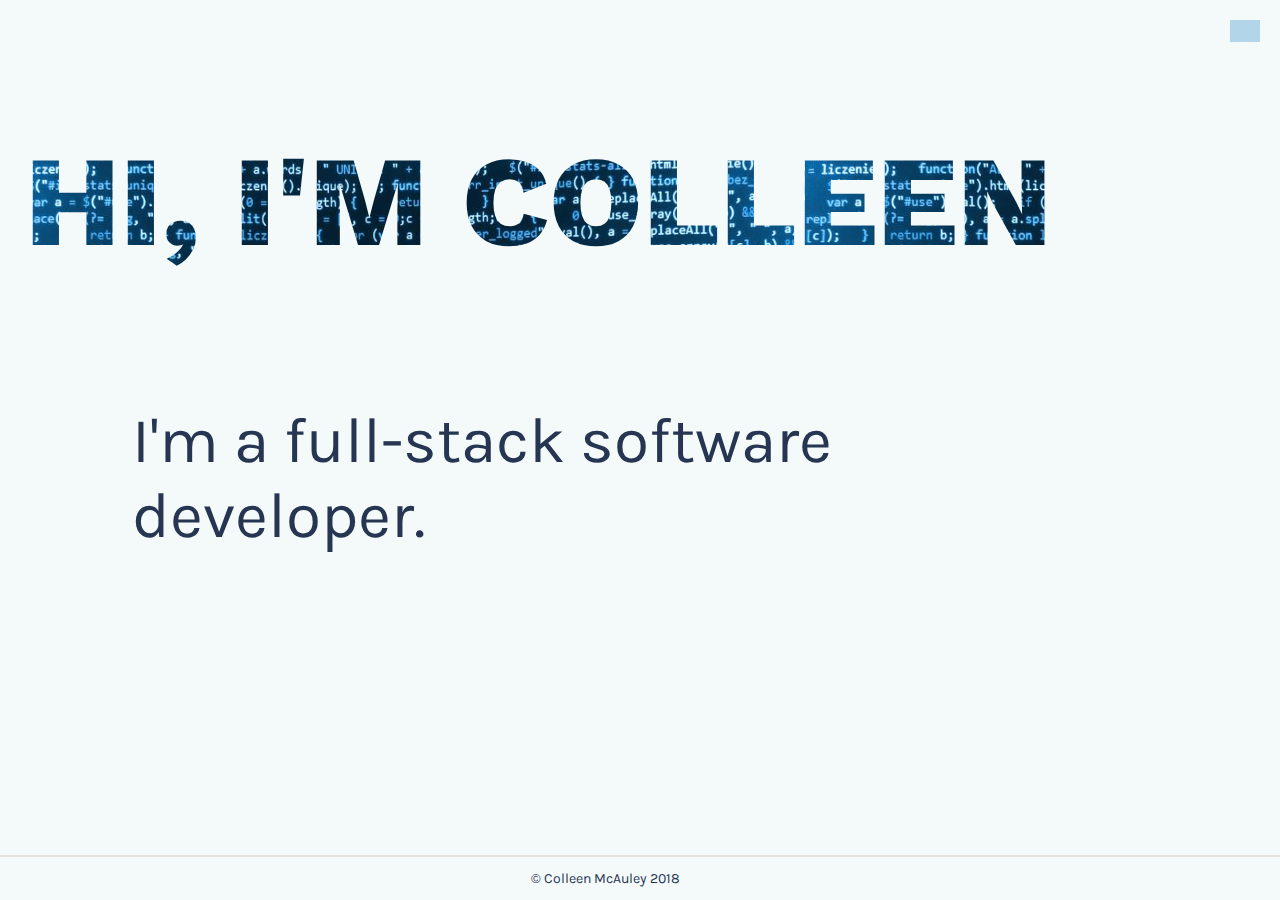
==== index.html @ 6dce252b "display h1 on homepage" ====
<!DOCTYPE html>
<html lang="en">
<head>
	<meta charset="UTF-8">
	<meta http-equiv="X-UA-Compatible" content="IE=Edge">
	<meta name='viewport' content='width=device-width, initial-scale=1.0' />
	<meta name="description" content="Learn more about Colleen, a full stack software developer with a portfolio of both frontend and backend technical projects. ">
	<meta name="author" content="Colleen McAuley">

	<!-- STYLESHEETS -->
	<link rel="stylesheet" type="text/css" href="css/style.css">
	<link href="https://fonts.googleapis.com/css?family=Domine|Karla|Roboto|Gravitas+One|Work+Sans: 400, 800" rel="stylesheet">
	<link rel="stylesheet" href="https://use.fontawesome.com/releases/v5.0.10/css/all.css" integrity="sha384-+d0P83n9kaQMCwj8F4RJB66tzIwOKmrdb46+porD/OvrJ+37WqIM7UoBtwHO6Nlg" crossorigin="anonymous">
	<link rel="stylesheet" href="https://cdnjs.cloudflare.com/ajax/libs/animate.css/3.5.2/animate.min.css">

	<!-- TITLE -->
	<title> Developer | McAuley </title>
</head>

	<!-- BODY -->
<body class="home"> 
	<div class="background-text">
	<header>
		<h1 id="name" class="animated bounce"> Hi, I'm Colleen</h1>
		<nav> 
			<i class="fas fa-bars" title="menu"></i> 
			<ul>
				<li><a href="index.html">Home</a></li>
				<li><a href="about.html">About</a></li>
				<li><a href="projects.html">Projects</a></li>
				<li><a href="contact.html">Contact</a></li>
			</ul>
		</nav>
		<div class="mini-intro"> 
			<p> I'm a full-stack software developer.</p>
		
	</header>
</div>


	<!-- FOOTER -->
	<footer>
		<p> &copy; Colleen McAuley 2018 
			<ul class="social">
				<li><a href="https://www.linkedin.com/in/mcauleycm/"> <i class="fab fa-linkedin"></i></a></li>
				<li><a href="https://twitter.com/cmichaelmcauley"><i class="fab fa-twitter"></i></a></li>
				<li><a href="https://github.com/golfoclock"><i class="fab fa-git-square"></i></a></li>
			</ul>
		</p>
	 </footer>
	
</body>
</html>
---- css/style.css ----
* {
	box-sizing: border-box;
}

html,
body {
 	height: 100%;
 	position: relative;
 	
}

.home {
	background: #f4f9f9;
	color: #253552;
}
 

.home h1 {
	background-image: url(../images/blue-code.jpg);
	-webkit-text-fill-color: transparent;
	-webkit-background-clip:text;
	background-size: 800px 600px;
	background-repeat: repeat;
	background-clip: text;
	color:transparent;
	font-family: 'Work Sans', sans-serif;
	font-weight: 800;
	font-size: 10vw;
	text-transform: uppercase;
	
}

h2 {
	font-family: 'Karla', sans-serif;
	text-transform: lowercase;
	font-weight: 300;
	letter-spacing: 2vw;
	margin: 0; 
}

h3 {
	font-family: 'Karla', sans-serif;
	text-transform: lowercase;
	font-weight: 300;
	letter-spacing: 4px;
	text-align: center;
	line-height: 1; 
	
}


a {
	color: #253552;
	text-decoration: none;
}

a:hover {
  text-decoration: underline;
  cursor: pointer;
}

a:active {
  color: black;
}

.home nav {
	background: #B2D5E9; 
}


header,
section {
	padding: 5px;
}

#responsive-header {
	display: none;
}


body {
	padding: 0;
    margin: 0;
  	width: 100%;
  	height: 100%;
}

.mini-intro {
	height: 40%;
	width: 75%;
	margin-top: 10%;
	margin-left: 10%;
	font-size: 5vw;
	font-family: 'Karla', sans-serif;
}

/* home PAGE
------------------------*/

nav {
	position: absolute;
	font-family:'Karla', sans-serif; 
	font-size: 18px;
}

.lowerCase {
	text-transform: lowercase;
}


.home li {
	display: block;
}

.home nav {
	text-align: right;
	font-size: 18px;
}	

.home nav ul {
	display: none;
	margin-top: 70%;
}

.home nav:hover ul {
	display: block;
}

.home a:hover {
	color: black;
	padding: 10px;
	background-color: white;
	


}
.fa-bars {
	padding: 15px;
}

.home a {
	padding: 15px;
	display: inline-block;
}

/* HEADER$ 
------------------------*/

header h1 {
	font-size: 30px;
	font-family: 'Karla', sans-serif;
	padding: 35px 0 0 20px;
	margin-bottom: 2px;
	text-transform: lowercase;

}
header h2 {
	font-size: 18px;
	font-family: 'Karla', sans-serif;
	padding-left: 20px;
}


section {
	padding-top: 5%;
}

nav {
	position: absolute;
	right: 20px;
	top:20px;
}

nav ul {
	list-style-type:none; 
	margin: 0;
	padding: 0;
}

nav ul li {
	display: inline-block; 
}

nav a {
	display: block; 
	padding: 5px 15px;
	text-transform: uppercase;
	color: #253552;
}




/* ABOUT PAGE
------------------------*/

.about {  
	background: rgb(218,234,234);
    background: -moz-linear-gradient(90deg, rgba(218,234,234,1) 0%, rgba(118,179,234,1) 100%);
    background: -webkit-linear-gradient(90deg, rgba(218,234,234,1) 0%, rgba(118,179,234,1) 100%);
    background: linear-gradient(90deg, rgba(218,234,234,1) 0%, rgba(118,179,234,1) 100%);
    filter: progid:DXImageTransform.Microsoft.gradient(startColorstr="#daeaea",endColorstr="#76b3ea",GradientType=1);
	font-family: 'Karla', sans-serif;
	font-size: 18px;
	color: #253552;
}


.about h3 {
	margin-bottom: 50px;
	font-size: 24px;
}

.information {
	font-family: 'Karla', sans-serif;
	float: left;
	padding-bottom: 10%;
	margin-top: 0;

}

.profile-img {
	height: 300px;
	width: 300px;
	margin-left: 150px;
	margin-right: 50px;
	margin-bottom: 20px;
	background: white;
    display: inline;
    float: left;
    padding: 10px 10px 25px;
    text-align: center;
    text-decoration: none;
    -webkit-box-shadow: 0 4px 6px rgba(0, 0, 0, .3);
    -moz-box-shadow: 0 4px 6px rgba(0,0,0,.3);
    box-shadow: 0 4px 6px rgba(0,0,0,.3);
    -webkit-transition: all .15s linear;
    -moz-transition: all .15s linear;
    transition: all .15s linear;
    z-index:0;
    position:relative;
}

.profile-img:hover {
  -webkit-transform: scaleX(-1);
  transform: scaleX(-1);
}

.interests {
	list-style-type: none;
	margin-left: 150px;
}


.information p {
	margin-right: 150px;
	padding: 0;
	margin-left: 150px;
	color: #253552;
}

.information a {
	text-decoration: underline;
	color: #0044CC;
}


/* PROJECTS PAGE
------------------------*/

.examples{
	background-color: #B2D5E9; 
	height: 100%;
}

.examples nav {
	font-family: 'Karla', sans-serif;
	text-transform: uppercase;
	font-size: 18px;
	color: #f4f9f9;
}

.examples h1{
	color: #f4f9f9;
}

.project-heading {
  text-align: center;
  font-size: 18px;
  color: #f4f9f9;
}

.introduction {
  text-align: center;
}


div.row {
	margin-left: 5em;
	margin-right: 5em;
}

.caption {
	height: 128px;
}



/* CONTACT PAGE
------------------------*/

.contact {
	background-color: #76b3ea;
	background-image: url("data:image/svg+xml,%3Csvg xmlns='http://www.w3.org/2000/svg' width='100%25' height='100%25' viewBox='0 0 2 1'%3E%3Cdefs%3E%3ClinearGradient id='a' gradientUnits='userSpaceOnUse' x1='0' x2='0' y1='0' y2='1'%3E%3Cstop offset='0' stop-color='%2376b3ea'/%3E%3Cstop offset='1' stop-color='%23253552'/%3E%3C/linearGradient%3E%3ClinearGradient id='b' gradientUnits='userSpaceOnUse' x1='0' y1='0' x2='0' y2='1'%3E%3Cstop offset='0' stop-color='%23daeaea' stop-opacity='0'/%3E%3Cstop offset='1' stop-color='%23daeaea' stop-opacity='1'/%3E%3C/linearGradient%3E%3ClinearGradient id='c' gradientUnits='userSpaceOnUse' x1='0' y1='0' x2='2' y2='2'%3E%3Cstop offset='0' stop-color='%23daeaea' stop-opacity='0'/%3E%3Cstop offset='1' stop-color='%23daeaea' stop-opacity='1'/%3E%3C/linearGradient%3E%3C/defs%3E%3Crect x='0' y='0' fill='url(%23a)' width='2' height='1'/%3E%3Cg fill-opacity='0.5'%3E%3Cpolygon fill='url(%23b)' points='0 1 0 0 2 0'/%3E%3Cpolygon fill='url(%23c)' points='2 1 2 0 0 0'/%3E%3C/g%3E%3C/svg%3E");
	background-attachment: fixed;
	background-size: cover;
	font-family: "Karla", sans-serif;
}

.contact header {
	color: #fff;
	
}

.contact nav a {
	color: #fff;
}

.contact-form {
	background:#f3f0ed;
	opacity: .9;
	height: 40%;                 
	width: 35%;
	margin: auto;
	margin-top: 10px;
	padding: 15px;
	display: block;
	border: white solid 10px;
	color: #253552;	
}

form {
  width: 100%;
  max-width: 500px;
}

input,
textarea {
  border: 1px solid gray;
  width: 400px;
  margin-bottom: 10px;
  box-sizing: border-box;
}
input {
  height: 20px;
  width: 100%;
} 
textarea {
  height: 80px;
  width: 100%;
}
button {
  background: #E70066;
  border: 1px solid #f4f9f9;
  padding: 10px 40px;
  font-size: 16px;
}

footer {
	position: fixed;
	bottom: 0;
	width: 100%;
	height: 5%;
	background-color: #f4f9f9;
	font-family: 'Karla', sans-serif;
	border-top: 2px solid #e9e3de;
  	align-items: center;
  	justify-content: center;
  	display: flex;
  	color: #253552;
}

footer p {
	text-align: center;
	justify-content: center;
	align-items: center;
	display: inline-block;
	font-size:14px;

}
footer ul {
	list-style: none;
	display: inline-block;
    overflow: auto;
}
 
footer ul li {
    list-style-type: none;
    float: left;
    background: transparent;
}


.projects-footer {
	position: fixed;
	bottom: 0;
	width: 100%;
	height: 5%;
	background-color: #f4f9f9;
	font-family: 'Karla', sans-serif;
	border-top: 2px solid #e9e3de;
  	align-items: center;
  	justify-content: center;
  	display: flex;
  	color: #253552;

}

.projects-footer p {
	text-align: center;
    justify-content: center;
    align-items: center;
    display: inline-block;
    font-size: 14px;
    margin-top: 1%;
}

.projects-footer ul {
	margin-top: 1%;
}

.home footer a {
	padding: 0;
}


footer ul li a i {
    background: transparent;
    color: #253552;
    width: 20px;
    height: 20px;
    font-size: 20px;
    text-align: center;
    margin-right: 10px;
    padding-top: 15%;
}


/*RESPONSIVE DESIGN*/

@media screen and (max-width: 768px) {
	#desktop-header {
		display: none;
	}

	#responsive-header {
		display: block;
		text-align: center;
		width: 100%;

	}

	nav {
		position: absolute;
		right: 0;
		top: 0;
	}

	h1 {
		display: none;
	}
	#name {
		display: block;
	}

	.responsive-nav {
		width: 100%;
		height: auto;
	}

	.responsive-nav ul {
		margin: 0;
		
	}

	.responsive-nav ul li {
		list-style: none;
		text-align: center;
		border-bottom: 1px solid #DAEAEA;
		width: 100%;
		margin:0;
		padding: 3% 0 3% 0;
		background-color: #f4f9f9;

	}

	.responsive-nav ul li a {
		display: block;
		text-align: center;
		width: 100%;
		height: auto;
		cursor: pointer;
		margin:0;
		padding: 0;
	}

	h3 {
		display: none;
	}

	.information {
		margin-top: 30%;
		background: #DAEAEA;
	}

	.profile-img {
		height: 50%;
		width: 50%;
		margin-top: 12%;
		margin-left: 1%;
		float: left;
	}
	.paragraphs {
		margin-top: 35% 0 0 0;
		align-items: center;
	}

	.interests {
		list-style-type: none;
		margin-left: 1%;
	}
}
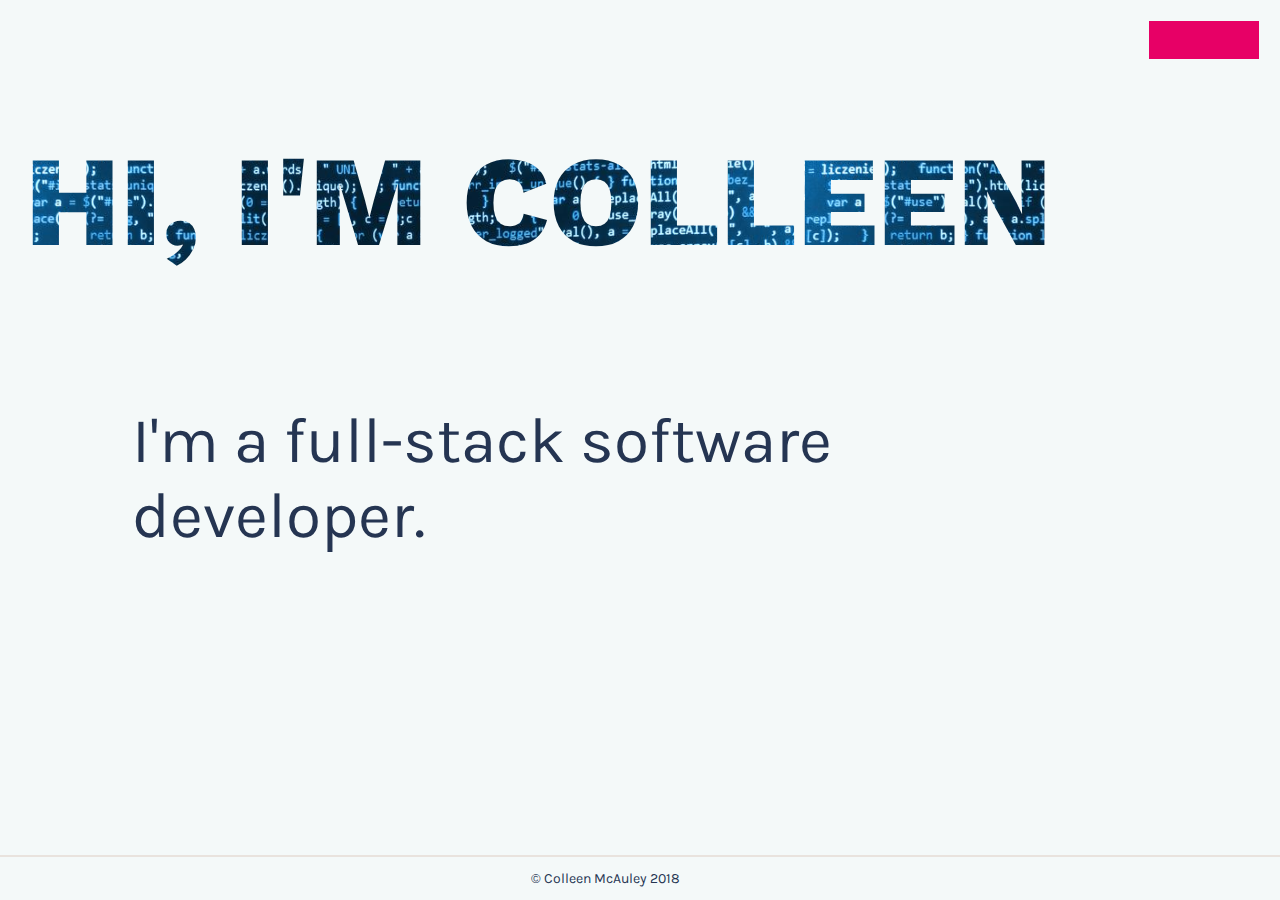
==== commit c9a3b7ef: "fix mobile nav bug" ====
--- a/index.html
+++ b/index.html
@@ -23,7 +23,7 @@
 	<header>
 		<h1 id="name" class="animated bounce"> Hi, I'm Colleen</h1>
 		<nav> 
-			<i class="fas fa-bars" title="menu"></i> 
+			<button><i class="fas fa-bars" title="menu"></i></button> 
 			<ul>
 				<li><a href="index.html">Home</a></li>
 				<li><a href="about.html">About</a></li>
--- a/css/style.css
+++ b/css/style.css
@@ -460,10 +460,16 @@
 
 	}
 
+	.home button {
+		background: #B2D5E9;
+		padding: 0;
+	}
+
 	nav {
 		position: absolute;
 		right: 0;
 		top: 0;
+		opacity: .8;
 	}
 
 	h1 {
@@ -476,6 +482,7 @@
 	.responsive-nav {
 		width: 100%;
 		height: auto;
+
 	}
 
 	.responsive-nav ul {
@@ -486,7 +493,7 @@
 	.responsive-nav ul li {
 		list-style: none;
 		text-align: center;
-		border-bottom: 1px solid #DAEAEA;
+		border-bottom: 2px solid #DAEAEA;
 		width: 100%;
 		margin:0;
 		padding: 3% 0 3% 0;
@@ -510,36 +517,50 @@
 
 	.information {
 		margin-top: 30%;
-		background: #DAEAEA;
+		background-size: contain; /*#DAEAEA;*/
+		width: 100%;
 	}
 
 	.profile-img {
 		height: 50%;
 		width: 50%;
-		margin-top: 12%;
-		margin-left: 1%;
+		margin: 15% 2% 0 1%;
 		float: left;
 	}
 	.paragraphs {
-		margin-top: 35% 0 0 0;
-		align-items: center;
+		margin: 0;
+		align-items: left;
+		width: 100%;
+	}
+
+	.paragraphs p {
+		width: 100%;
+		margin: 0 2% 1% 2%;
+		margin-top:15%;
+		font-size: 20px;
+		padding-right: 3%;
 	}
 
 	.interests {
 		list-style-type: none;
 		margin-left: 1%;
-	}
-}
-
-
-
-
-
-
-
-
-
-
-
-
-
+		font-size: 20px;
+	}
+	footer {
+		height: 10%;
+	}
+
+}
+
+
+
+
+
+
+
+
+
+
+
+
+
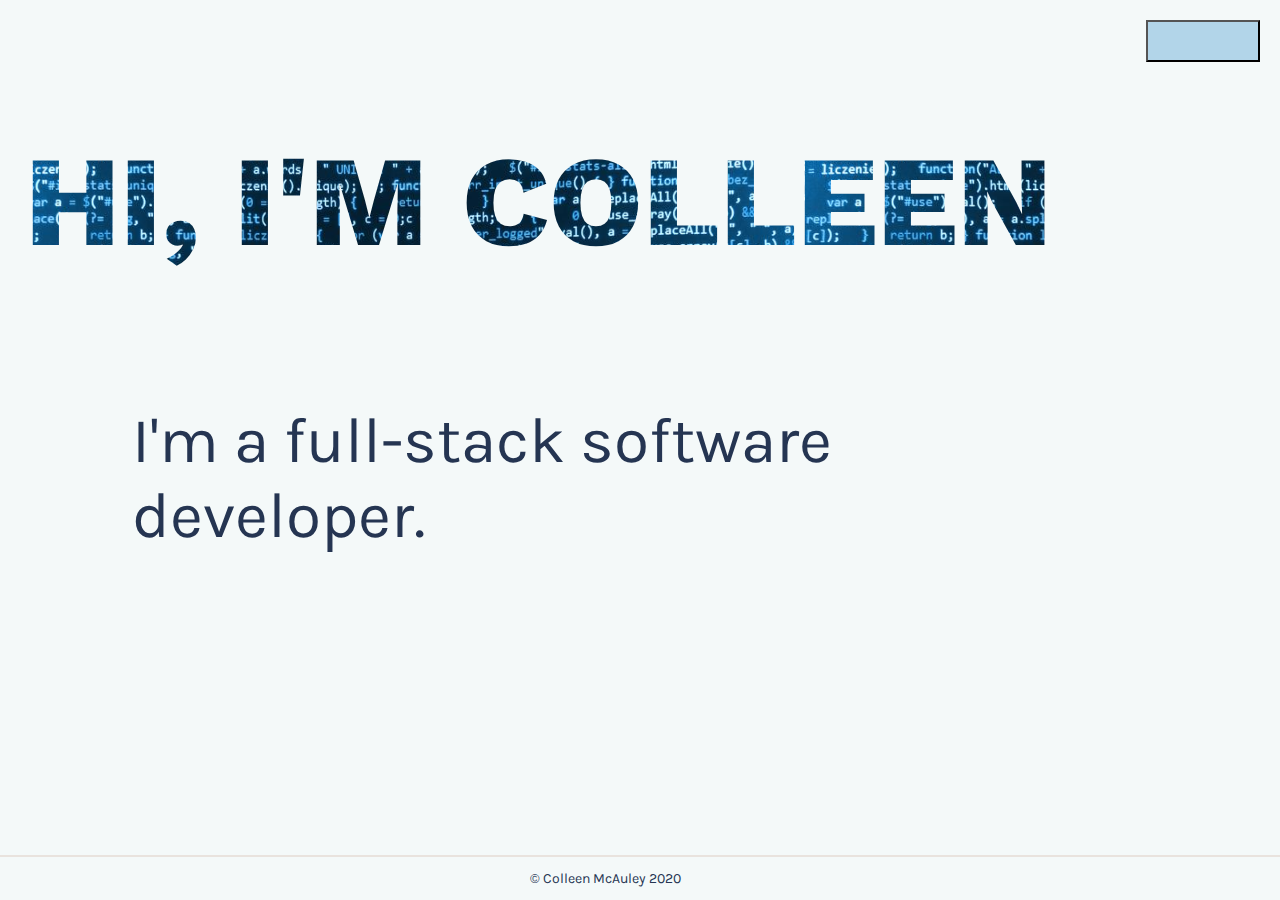
==== commit aa5dba4f: "page for case studies" ====
--- a/index.html
+++ b/index.html
@@ -14,7 +14,7 @@
 	<link rel="stylesheet" href="https://cdnjs.cloudflare.com/ajax/libs/animate.css/3.5.2/animate.min.css">
 
 	<!-- TITLE -->
-	<title> Developer | McAuley </title>
+	<title> Colleen McAuley </title>
 </head>
 
 	<!-- BODY -->
@@ -40,7 +40,7 @@
 
 	<!-- FOOTER -->
 	<footer>
-		<p> &copy; Colleen McAuley 2018 
+		<p> &copy; Colleen McAuley 2020 
 			<ul class="social">
 				<li><a href="https://www.linkedin.com/in/mcauleycm/"> <i class="fab fa-linkedin"></i></a></li>
 				<li><a href="https://twitter.com/cmichaelmcauley"><i class="fab fa-twitter"></i></a></li>
--- a/css/style.css
+++ b/css/style.css
@@ -268,7 +268,7 @@
 /* PROJECTS PAGE
 ------------------------*/
 
-.examples{
+div.examples{
 	background-color: #B2D5E9; 
 	height: 100%;
 }
@@ -282,6 +282,13 @@
 
 .examples h1{
 	color: #f4f9f9;
+}
+
+section.projects {
+	margin: 5% 0 0 0;
+	padding: 5%;
+	background-color: #B2D5E9;
+
 }
 
 .project-heading {
@@ -295,14 +302,7 @@
 }
 
 
-div.row {
-	margin-left: 5em;
-	margin-right: 5em;
-}
-
-.caption {
-	height: 128px;
-}
+
 
 
 
@@ -360,8 +360,8 @@
   width: 100%;
 }
 button {
-  background: #E70066;
-  border: 1px solid #f4f9f9;
+  background: #B2D5E9;
+  padding: 0;
   padding: 10px 40px;
   font-size: 16px;
 }
@@ -469,7 +469,6 @@
 		position: absolute;
 		right: 0;
 		top: 0;
-		opacity: .8;
 	}
 
 	h1 {
@@ -484,12 +483,10 @@
 		height: auto;
 
 	}
-
 	.responsive-nav ul {
 		margin: 0;
 		
 	}
-
 	.responsive-nav ul li {
 		list-style: none;
 		text-align: center;
@@ -509,6 +506,7 @@
 		cursor: pointer;
 		margin:0;
 		padding: 0;
+		color: #253552;
 	}
 
 	h3 {
@@ -550,17 +548,72 @@
 		height: 10%;
 	}
 
-}
-
-
-
-
-
-
-
-
-
-
-
-
-
+	.examples {
+		height: auto;
+	}
+
+	.projects {
+		height: 100%
+		margin-top: 20%;
+	}
+
+	.caption {
+		height: auto;
+	}
+
+	div.row {
+	margin-top: 55%;
+	}
+
+	.col-md-4 {
+		padding: 0;
+		align-items: center;
+	}
+
+	section.projects {
+		background: #B2D5E9;
+	}
+
+	footer.projects-footer {
+		height: 10%;
+		position: fixed;
+	}
+
+	body.contact {
+		background-image: none;
+		background-color: #DAEAEA;
+	}
+
+	.contact-page {
+		text-align: center;
+	}
+
+	form.contact-form {
+		text-align: left;
+		background: #f3f0ed;
+		opacity: .9;
+		width: 80%;
+		margin-top: 50%; 
+		margin-bottom: 25%;
+		padding: 2% 2% 5% 2%;
+		display: inline-block;
+		border: white solid 10px;
+		color: #253552;
+		
+
+	}
+
+}
+
+
+
+
+
+
+
+
+
+
+
+
+
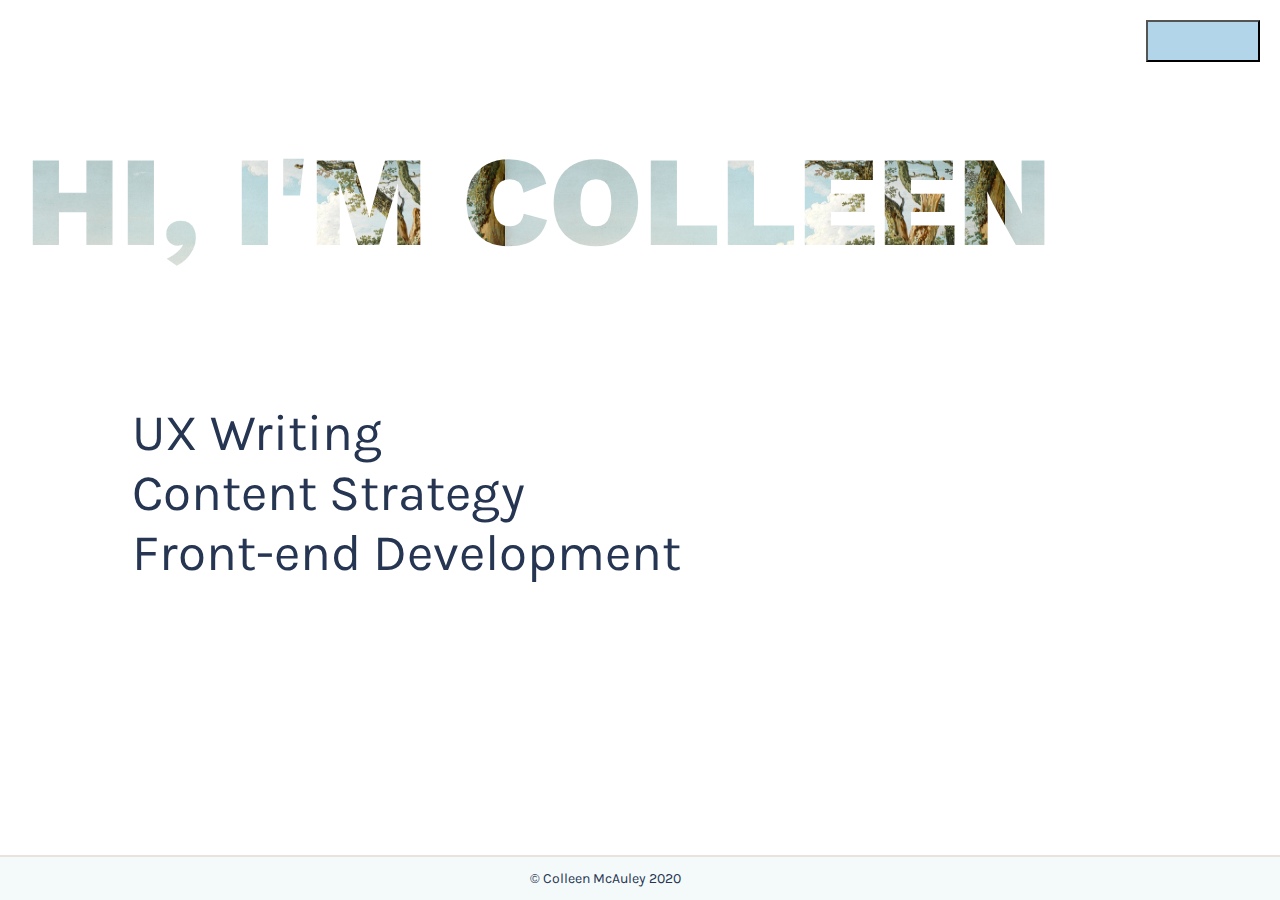
==== commit 72fbaabe: "change backgrounds" ====
--- a/index.html
+++ b/index.html
@@ -32,7 +32,9 @@
 			</ul>
 		</nav>
 		<div class="mini-intro"> 
-			<p> I'm a full-stack software developer.</p>
+			<p> UX Writing <br>
+				Content Strategy <br>
+				Front-end Development</p>
 		
 	</header>
 </div>
--- a/css/style.css
+++ b/css/style.css
@@ -10,17 +10,17 @@
 }
 
 .home {
-	background: #f4f9f9;
+	background: #ffffff;
 	color: #253552;
 }
  
 
 .home h1 {
-	background-image: url(../images/blue-code.jpg);
+	background-image: url(../images/theriversevern.jpg);
 	-webkit-text-fill-color: transparent;
 	-webkit-background-clip:text;
-	background-size: 800px 600px;
-	background-repeat: repeat;
+	background-size: 500px 350px;
+	background-repeat: none;
 	background-clip: text;
 	color:transparent;
 	font-family: 'Work Sans', sans-serif;
@@ -90,7 +90,7 @@
 	width: 75%;
 	margin-top: 10%;
 	margin-left: 10%;
-	font-size: 5vw;
+	font-size: 4vw;
 	font-family: 'Karla', sans-serif;
 }
 
@@ -185,7 +185,7 @@
 	display: block; 
 	padding: 5px 15px;
 	text-transform: uppercase;
-	color: #253552;
+	color: #ffffff;
 }
 
 
@@ -195,11 +195,6 @@
 ------------------------*/
 
 .about {  
-	background: rgb(218,234,234);
-    background: -moz-linear-gradient(90deg, rgba(218,234,234,1) 0%, rgba(118,179,234,1) 100%);
-    background: -webkit-linear-gradient(90deg, rgba(218,234,234,1) 0%, rgba(118,179,234,1) 100%);
-    background: linear-gradient(90deg, rgba(218,234,234,1) 0%, rgba(118,179,234,1) 100%);
-    filter: progid:DXImageTransform.Microsoft.gradient(startColorstr="#daeaea",endColorstr="#76b3ea",GradientType=1);
 	font-family: 'Karla', sans-serif;
 	font-size: 18px;
 	color: #253552;
@@ -311,7 +306,9 @@
 
 .contact {
 	background-color: #76b3ea;
-	background-image: url("data:image/svg+xml,%3Csvg xmlns='http://www.w3.org/2000/svg' width='100%25' height='100%25' viewBox='0 0 2 1'%3E%3Cdefs%3E%3ClinearGradient id='a' gradientUnits='userSpaceOnUse' x1='0' x2='0' y1='0' y2='1'%3E%3Cstop offset='0' stop-color='%2376b3ea'/%3E%3Cstop offset='1' stop-color='%23253552'/%3E%3C/linearGradient%3E%3ClinearGradient id='b' gradientUnits='userSpaceOnUse' x1='0' y1='0' x2='0' y2='1'%3E%3Cstop offset='0' stop-color='%23daeaea' stop-opacity='0'/%3E%3Cstop offset='1' stop-color='%23daeaea' stop-opacity='1'/%3E%3C/linearGradient%3E%3ClinearGradient id='c' gradientUnits='userSpaceOnUse' x1='0' y1='0' x2='2' y2='2'%3E%3Cstop offset='0' stop-color='%23daeaea' stop-opacity='0'/%3E%3Cstop offset='1' stop-color='%23daeaea' stop-opacity='1'/%3E%3C/linearGradient%3E%3C/defs%3E%3Crect x='0' y='0' fill='url(%23a)' width='2' height='1'/%3E%3Cg fill-opacity='0.5'%3E%3Cpolygon fill='url(%23b)' points='0 1 0 0 2 0'/%3E%3Cpolygon fill='url(%23c)' points='2 1 2 0 0 0'/%3E%3C/g%3E%3C/svg%3E");
+	background-image: url(../images/theriversevern.jpg);
+	background-repeat: no-repeat;
+	background-size: cover;);
 	background-attachment: fixed;
 	background-size: cover;
 	font-family: "Karla", sans-serif;
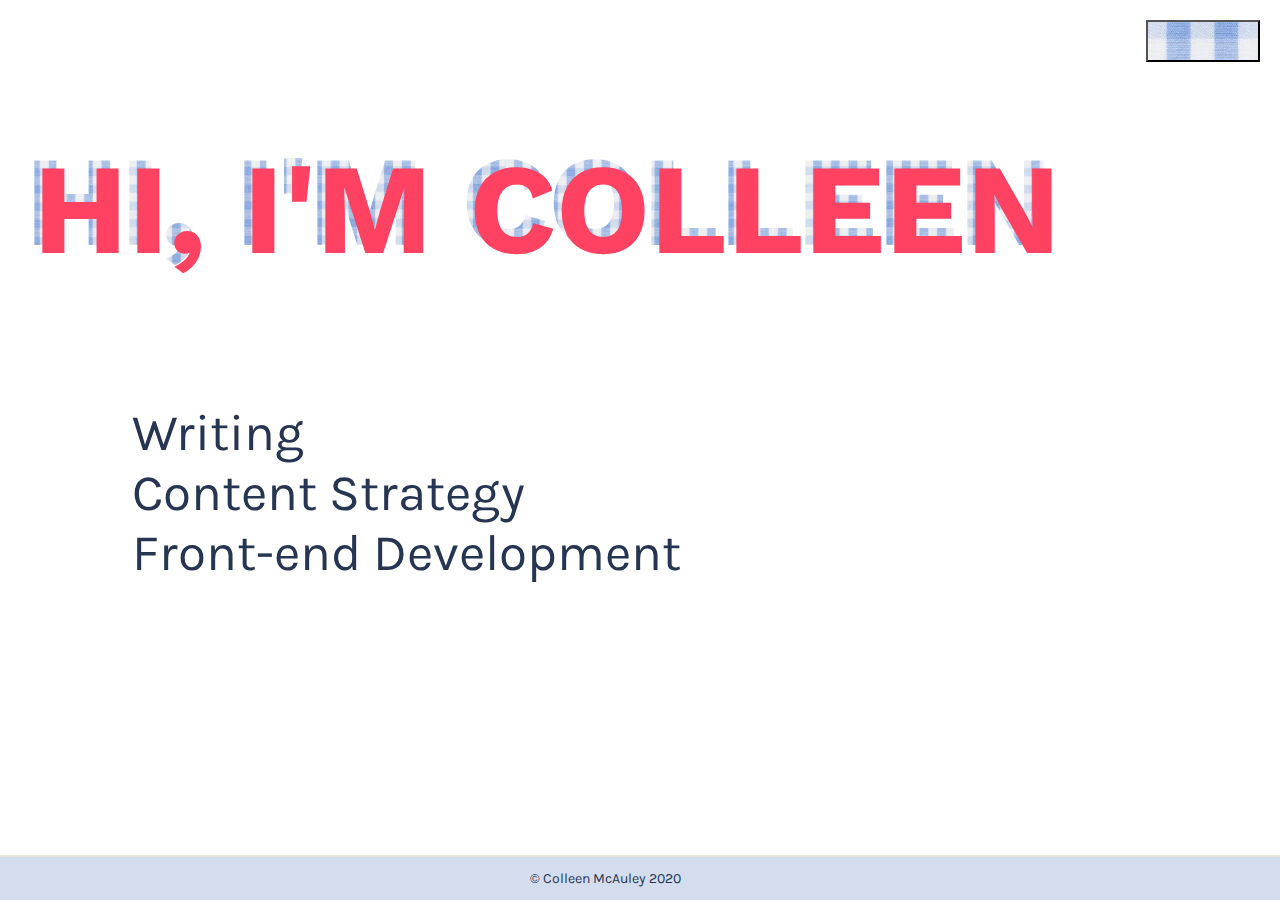
==== commit c26da171: "color scheme update" ====
--- a/index.html
+++ b/index.html
@@ -32,7 +32,7 @@
 			</ul>
 		</nav>
 		<div class="mini-intro"> 
-			<p> UX Writing <br>
+			<p> Writing <br>
 				Content Strategy <br>
 				Front-end Development</p>
 		
--- a/css/style.css
+++ b/css/style.css
@@ -16,7 +16,7 @@
  
 
 .home h1 {
-	background-image: url(../images/theriversevern.jpg);
+	background-image: url(../images/gingham.jpg);
 	-webkit-text-fill-color: transparent;
 	-webkit-background-clip:text;
 	background-size: 500px 350px;
@@ -24,7 +24,7 @@
 	background-clip: text;
 	color:transparent;
 	font-family: 'Work Sans', sans-serif;
-	font-weight: 800;
+	text-shadow: 8px 8px 0px #FF4162;
 	font-size: 10vw;
 	text-transform: uppercase;
 	
@@ -64,7 +64,10 @@
 }
 
 .home nav {
-	background: #B2D5E9; 
+	background-image: url(../images/gingham.jpg);
+	background-repeat: no-repeat;
+	background-size: cover;);
+	background-attachment: fixed;; 
 }
 
 
@@ -185,7 +188,7 @@
 	display: block; 
 	padding: 5px 15px;
 	text-transform: uppercase;
-	color: #ffffff;
+	color: #FF4162;
 }
 
 
@@ -198,6 +201,10 @@
 	font-family: 'Karla', sans-serif;
 	font-size: 18px;
 	color: #253552;
+	background: #CFDEF3;  /* fallback for old browsers */
+    background: -webkit-linear-gradient(to right, #CFDEF3, #edeef3);  /* Chrome 10-25, Safari 5.1-6 */
+    background: linear-gradient(to right, #CFDEF3, #edeef3); /* W3C, IE 10+/ Edge, Firefox 16+, Chrome 26+, Opera 12+, Safari 7+ */
+
 }
 
 
@@ -306,7 +313,7 @@
 
 .contact {
 	background-color: #76b3ea;
-	background-image: url(../images/theriversevern.jpg);
+	background-image: url(../images/gingham.jpg);
 	background-repeat: no-repeat;
 	background-size: cover;);
 	background-attachment: fixed;
@@ -320,7 +327,7 @@
 }
 
 .contact nav a {
-	color: #fff;
+	color: #FF4162;
 }
 
 .contact-form {
@@ -357,7 +364,10 @@
   width: 100%;
 }
 button {
-  background: #B2D5E9;
+  background-image: url(../images/gingham.jpg);
+  background-repeat: no-repeat;
+  background-size: cover;);
+  background-attachment: fixed;
   padding: 0;
   padding: 10px 40px;
   font-size: 16px;
@@ -368,7 +378,7 @@
 	bottom: 0;
 	width: 100%;
 	height: 5%;
-	background-color: #f4f9f9;
+	background-color: #d3dded;
 	font-family: 'Karla', sans-serif;
 	border-top: 2px solid #e9e3de;
   	align-items: center;
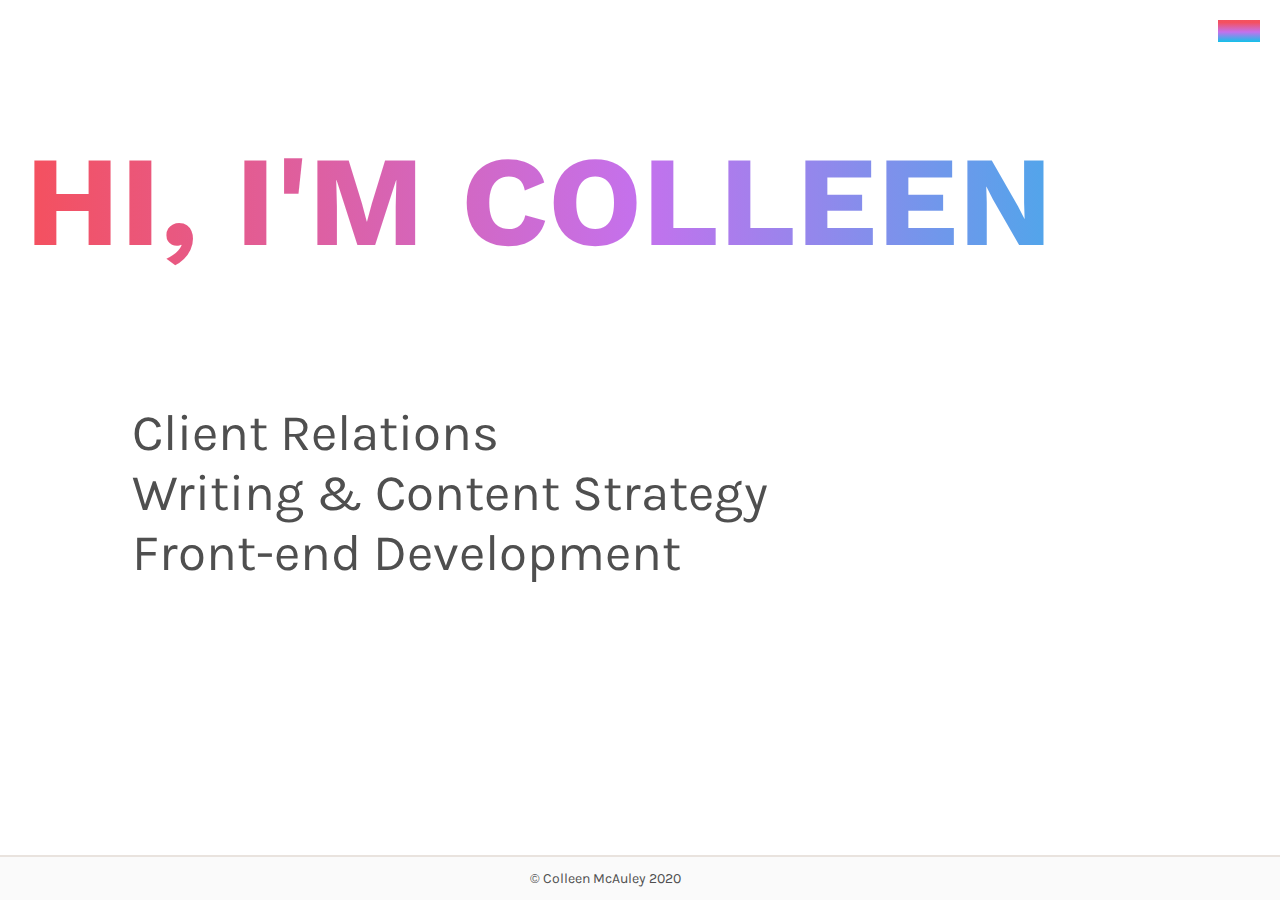
==== commit 909bb666: "remove images and update text" ====
--- a/index.html
+++ b/index.html
@@ -4,7 +4,7 @@
 	<meta charset="UTF-8">
 	<meta http-equiv="X-UA-Compatible" content="IE=Edge">
 	<meta name='viewport' content='width=device-width, initial-scale=1.0' />
-	<meta name="description" content="Learn more about Colleen, a full stack software developer with a portfolio of both frontend and backend technical projects. ">
+	<meta name="description" content="Learn more about Colleen, a writer and developer with a portfolio of both frontend and backend technical projects.">
 	<meta name="author" content="Colleen McAuley">
 
 	<!-- STYLESHEETS -->
@@ -32,8 +32,8 @@
 			</ul>
 		</nav>
 		<div class="mini-intro"> 
-			<p> Writing <br>
-				Content Strategy <br>
+			<p> Client Relations <br>
+				Writing & Content Strategy <br>
 				Front-end Development</p>
 		
 	</header>
--- a/css/style.css
+++ b/css/style.css
@@ -11,20 +11,20 @@
 
 .home {
 	background: #ffffff;
-	color: #253552;
+	color: #4f4f4f;
 }
  
 
 .home h1 {
-	background-image: url(../images/gingham.jpg);
+	background: #12c2e9;  /* fallback for old browsers */
+	background: -webkit-linear-gradient(to right, #f64f59, #c471ed, #12c2e9);  /* Chrome 10-25, Safari 5.1-6 */
+	background: linear-gradient(to right, #f64f59, #c471ed, #12c2e9); /* W3C, IE 10+/ Edge, Firefox 16+, Chrome 26+, Opera 12+, Safari 7+ */
 	-webkit-text-fill-color: transparent;
 	-webkit-background-clip:text;
-	background-size: 500px 350px;
 	background-repeat: none;
 	background-clip: text;
 	color:transparent;
 	font-family: 'Work Sans', sans-serif;
-	text-shadow: 8px 8px 0px #FF4162;
 	font-size: 10vw;
 	text-transform: uppercase;
 	
@@ -64,9 +64,10 @@
 }
 
 .home nav {
-	background-image: url(../images/gingham.jpg);
-	background-repeat: no-repeat;
-	background-size: cover;);
+	background: #12c2e9;  /* fallback for old browsers */
+	background: -webkit-linear-gradient(to bottom, #f64f59, #c471ed, #12c2e9);  /* Chrome 10-25, Safari 5.1-6 */
+	background: linear-gradient(to bottom, #f64f59, #c471ed, #12c2e9); /* W3C, IE 10+/ Edge, Firefox 16+, Chrome 26+, Opera 12+, Safari 7+ */
+	background-size: cover;
 	background-attachment: fixed;; 
 }
 
@@ -144,6 +145,7 @@
 .home a {
 	padding: 15px;
 	display: inline-block;
+	color: #fff;
 }
 
 /* HEADER$ 
@@ -188,10 +190,8 @@
 	display: block; 
 	padding: 5px 15px;
 	text-transform: uppercase;
-	color: #FF4162;
-}
-
-
+	color: #FFF;
+}
 
 
 /* ABOUT PAGE
@@ -200,10 +200,17 @@
 .about {  
 	font-family: 'Karla', sans-serif;
 	font-size: 18px;
-	color: #253552;
-	background: #CFDEF3;  /* fallback for old browsers */
-    background: -webkit-linear-gradient(to right, #CFDEF3, #edeef3);  /* Chrome 10-25, Safari 5.1-6 */
-    background: linear-gradient(to right, #CFDEF3, #edeef3); /* W3C, IE 10+/ Edge, Firefox 16+, Chrome 26+, Opera 12+, Safari 7+ */
+	color: #4f4f4f;
+}
+.about nav a {
+	color: #fff;
+}
+
+.about #desktop-header {
+	height:15%;
+	background: #12c2e9;  /* fallback for old browsers */
+	background: -webkit-linear-gradient(to right, #f64f59, #c471ed, #12c2e9);  /* Chrome 10-25, Safari 5.1-6 */
+	background: linear-gradient(to right, #f64f59, #c471ed, #12c2e9); /* W3C, IE 10+/ Edge, Firefox 16+, Chrome 26+, Opera 12+, Safari 7+ */
 
 }
 
@@ -271,7 +278,9 @@
 ------------------------*/
 
 div.examples{
-	background-color: #B2D5E9; 
+	background: #2980B9;  /* fallback for old browsers */
+	background: -webkit-linear-gradient(to top, #FFFFFF, #6DD5FA, #2980B9);  /* Chrome 10-25, Safari 5.1-6 */
+	background: linear-gradient(to top, #FFFFFF, #6DD5FA, #2980B9); /* W3C, IE 10+/ Edge, Firefox 16+, Chrome 26+, Opera 12+, Safari 7+ */
 	height: 100%;
 }
 
@@ -289,14 +298,13 @@
 section.projects {
 	margin: 5% 0 0 0;
 	padding: 5%;
-	background-color: #B2D5E9;
-
 }
 
 .project-heading {
   text-align: center;
   font-size: 18px;
   color: #f4f9f9;
+  margin-bottom: 3%;
 }
 
 .introduction {
@@ -306,71 +314,90 @@
 
 
 
-
-
 /* CONTACT PAGE
 ------------------------*/
 
 .contact {
-	background-color: #76b3ea;
-	background-image: url(../images/gingham.jpg);
-	background-repeat: no-repeat;
-	background-size: cover;);
-	background-attachment: fixed;
-	background-size: cover;
 	font-family: "Karla", sans-serif;
-}
-
+	background-color: #ededed;
+}
 .contact header {
 	color: #fff;
 	
 }
-
 .contact nav a {
 	color: #FF4162;
 }
 
-.contact-form {
-	background:#f3f0ed;
-	opacity: .9;
-	height: 40%;                 
-	width: 35%;
+.contact h1 {
+	margin-left: 10%;
+}
+.contact header {
+	padding-bottom: 3%;
+}
+.container{
+	background: #fff;
+	display: flex;
+	width: 80%;
 	margin: auto;
-	margin-top: 10px;
-	padding: 15px;
-	display: block;
-	border: white solid 10px;
-	color: #253552;	
+}
+.contact-left{
+	flex-basis: 60%;
+	padding: 40px 60px;
+}
+.contact-right {
+	flex-basis: 40%;
+	padding: 40px;
+	background: #12c2e9;  /* fallback for old browsers */
+	background: -webkit-linear-gradient(to bottom, #f64f59, #c471ed, #12c2e9);  /* Chrome 10-25, Safari 5.1-6 */
+	background: linear-gradient(to bottom, #f64f59, #c471ed, #12c2e9); /* W3C, IE 10+/ Edge, Firefox 16+, Chrome 26+, Opera 12+, Safari 7+ */
+	color: white;
+	font-size: 28px;
+
 }
 
 form {
   width: 100%;
-  max-width: 500px;
-}
-
-input,
-textarea {
-  border: 1px solid gray;
-  width: 400px;
-  margin-bottom: 10px;
-  box-sizing: border-box;
-}
+}
+
 input {
-  height: 20px;
   width: 100%;
-} 
+  border: none;
+  border-bottom: 1px solid #ccc;
+  outline: none;
+  padding-bottom: 5px;
+  margin-bottom: 20px;
+}  
+
+label {
+	margin-bottom: 2px;
+	display: block;
+
+}
+
 textarea {
   height: 80px;
   width: 100%;
+  box-sizing: border-box;
 }
 button {
-  background-image: url(../images/gingham.jpg);
-  background-repeat: no-repeat;
-  background-size: cover;);
-  background-attachment: fixed;
-  padding: 0;
-  padding: 10px 40px;
+  background: #12c2e9;  /* fallback for old browsers */
+  background: -webkit-linear-gradient(to bottom, #f64f59, #c471ed, #12c2e9);  /* Chrome 10-25, Safari 5.1-6 */
+  background: linear-gradient(to bottom, #f64f59, #c471ed, #12c2e9); /* W3C, IE 10+/ Edge, Firefox 16+, Chrome 26+, Opera 12+, Safari 7+ */
+  width: 100%;
+  border: none;
+  outline: none;
   font-size: 16px;
+  color: white;
+}
+.contact button {
+	background: #12c2e9;  /* fallback for old browsers */
+	background: -webkit-linear-gradient(to right, #f64f59, #c471ed, #12c2e9);  /* Chrome 10-25, Safari 5.1-6 */
+	background: linear-gradient(to right, #f64f59, #c471ed, #12c2e9); /* W3C, IE 10+/ Edge, Firefox 16+, Chrome 26+, Opera 12+, Safari 7+ */
+	margin-top: 20px;
+	border-radius: 30px;
+	box-shadow: 0px 5px 15px 0px rgba(28,0,181,0.3);
+	height: 35px;
 }
 
 footer {
@@ -378,13 +405,13 @@
 	bottom: 0;
 	width: 100%;
 	height: 5%;
-	background-color: #d3dded;
+	background: #FAFAFA;
 	font-family: 'Karla', sans-serif;
 	border-top: 2px solid #e9e3de;
   	align-items: center;
   	justify-content: center;
   	display: flex;
-  	color: #253552;
+  	color: #4f4f4f;
 }
 
 footer p {
@@ -419,7 +446,7 @@
   	align-items: center;
   	justify-content: center;
   	display: flex;
-  	color: #253552;
+  	color: #4f4f4f;
 
 }
 
@@ -443,7 +470,7 @@
 
 footer ul li a i {
     background: transparent;
-    color: #253552;
+    color: #4f4f4f;
     width: 20px;
     height: 20px;
     font-size: 20px;
@@ -468,7 +495,9 @@
 	}
 
 	.home button {
-		background: #B2D5E9;
+		background: #12c2e9;  /* fallback for old browsers */
+		background: -webkit-linear-gradient(to right, #f64f59, #c471ed, #12c2e9);  /* Chrome 10-25, Safari 5.1-6 */
+		background: linear-gradient(to right, #f64f59, #c471ed, #12c2e9); /* W3C, IE 10+/ Edge, Firefox 16+, Chrome 26+, Opera 12+, Safari 7+ */
 		padding: 0;
 	}
 
@@ -501,7 +530,10 @@
 		width: 100%;
 		margin:0;
 		padding: 3% 0 3% 0;
-		background-color: #f4f9f9;
+		background: #12c2e9;  /* fallback for old browsers */
+		background: -webkit-linear-gradient(to right, #f64f59, #c471ed, #12c2e9);  /* Chrome 10-25, Safari 5.1-6 */
+		background: linear-gradient(to right, #f64f59, #c471ed, #12c2e9); /* W3C, IE 10+/ Edge, Firefox 16+, Chrome 26+, Opera 12+, Safari 7+ */
+;
 
 	}
 
@@ -513,7 +545,7 @@
 		cursor: pointer;
 		margin:0;
 		padding: 0;
-		color: #253552;
+		color: #fff;
 	}
 
 	h3 {
@@ -522,8 +554,9 @@
 
 	.information {
 		margin-top: 30%;
-		background-size: contain; /*#DAEAEA;*/
-		width: 100%;
+		background-size: contain;
+		width: 100%;
+		background-color: #fafafa;
 	}
 
 	.profile-img {
@@ -562,6 +595,7 @@
 	.projects {
 		height: 100%
 		margin-top: 20%;
+
 	}
 
 	.caption {
@@ -578,7 +612,7 @@
 	}
 
 	section.projects {
-		background: #B2D5E9;
+		background-color: #fafafa;
 	}
 
 	footer.projects-footer {
@@ -587,8 +621,9 @@
 	}
 
 	body.contact {
-		background-image: none;
-		background-color: #DAEAEA;
+		background-size: contain;
+		width: 100%;
+		background-color: #fff;
 	}
 
 	.contact-page {
@@ -597,30 +632,32 @@
 
 	form.contact-form {
 		text-align: left;
-		background: #f3f0ed;
-		opacity: .9;
-		width: 80%;
-		margin-top: 50%; 
+		background: #fff;
+		width: 100%;
+		margin-top: 50%;
+		padding-top:10%; 
 		margin-bottom: 25%;
-		padding: 2% 2% 5% 2%;
-		display: inline-block;
-		border: white solid 10px;
-		color: #253552;
-		
-
-	}
-
-}
-
-
-
-
-
-
-
-
-
-
-
-
-
+		display: block;
+		color: #343434;
+	}
+	div.container{
+		display: block;
+	}
+	div.contact-right {
+		display: none;
+	}
+
+}
+
+
+
+
+
+
+
+
+
+
+
+
+
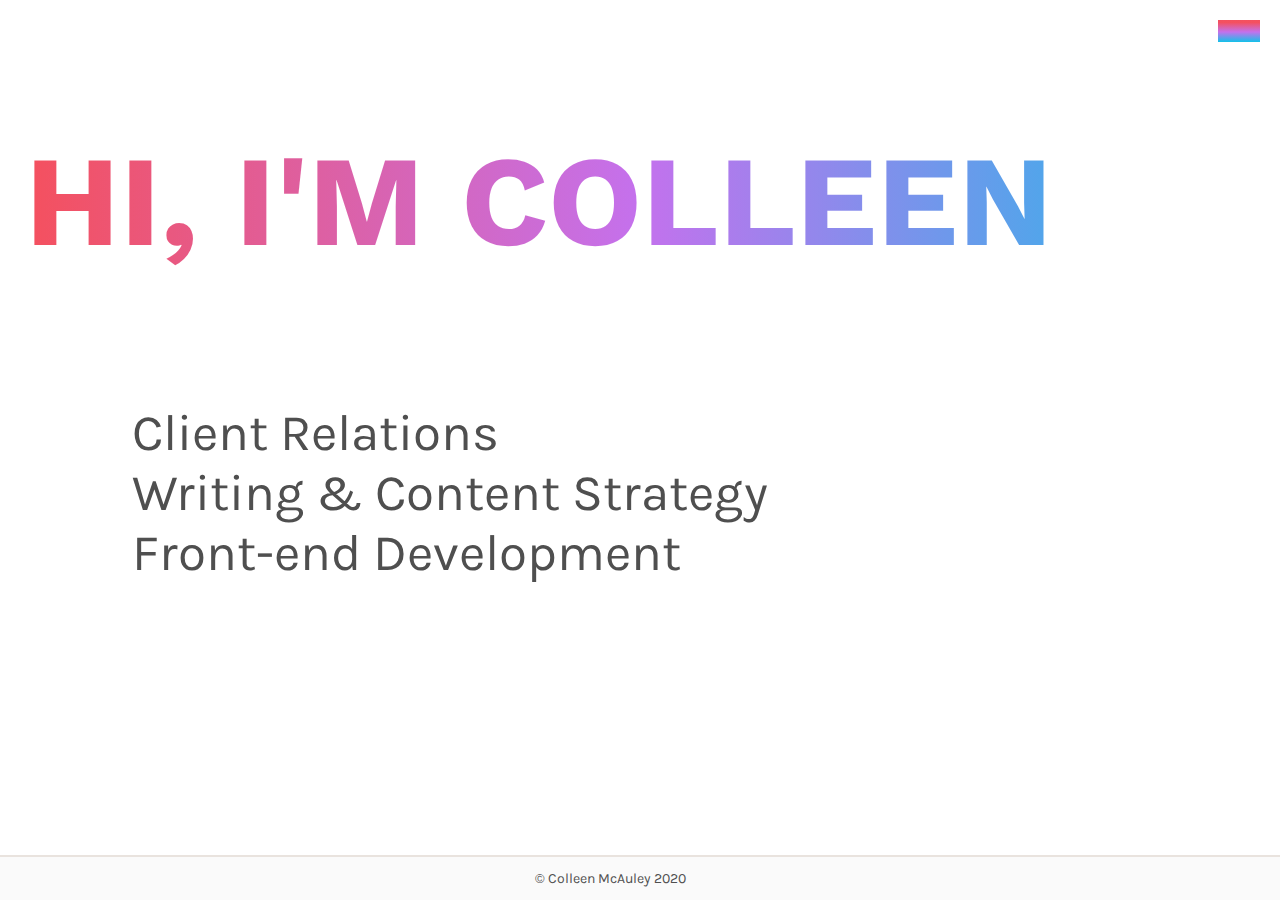
==== commit a3d473e7: "Update index.html" ====
--- a/index.html
+++ b/index.html
@@ -28,7 +28,6 @@
 				<li><a href="index.html">Home</a></li>
 				<li><a href="about.html">About</a></li>
 				<li><a href="projects.html">Projects</a></li>
-				<li><a href="contact.html">Contact</a></li>
 			</ul>
 		</nav>
 		<div class="mini-intro"> 
@@ -45,11 +44,10 @@
 		<p> &copy; Colleen McAuley 2020 
 			<ul class="social">
 				<li><a href="https://www.linkedin.com/in/mcauleycm/"> <i class="fab fa-linkedin"></i></a></li>
-				<li><a href="https://twitter.com/cmichaelmcauley"><i class="fab fa-twitter"></i></a></li>
 				<li><a href="https://github.com/golfoclock"><i class="fab fa-git-square"></i></a></li>
 			</ul>
 		</p>
 	 </footer>
 	
 </body>
-</html>+</html>
